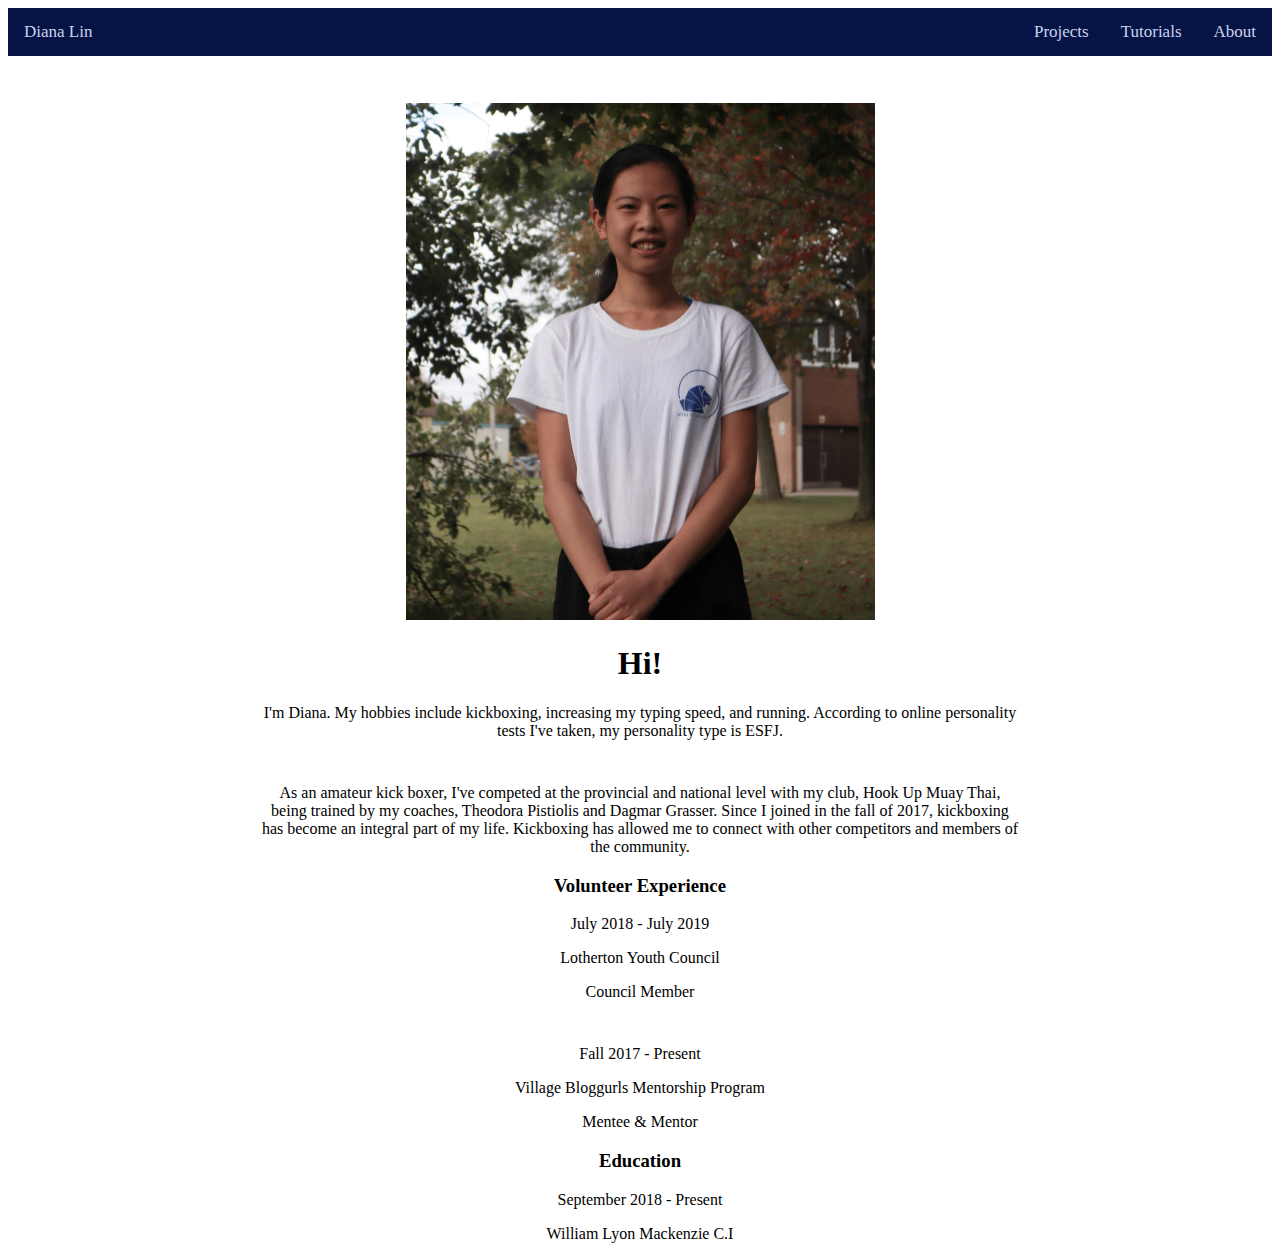
==== about.html @ 4bc6167f "Upload files" ====
<!DOCTYPE html>
<html>

  <head>
    <meta charset="UTF-8">
    <title>Diana's Portfolio</title>
    <link rel="stylesheet" href="css/style.css">
  </head>

  <body>

    <div class="navigation">
      <a style="padding:14px 16 px; float:left;" href="index.html">Diana Lin</a>
      <a href="about.html">About</a>
      <a href="tutorials.html">Tutorials</a>
      <a href="projects.html">Projects</a>
    </div>
    <p>
      <pre>
    </pre>
    </p>
    <div style="text-align:center">
      <img src="assets/img/DianaLin1.jpg" alt="My About page Picture" style="width:469px; height:517px">
    </div>
    <div class="about">
      <h1>Hi!</h1>
      <p>I'm Diana. My hobbies include kickboxing, increasing my typing speed, and running. According to online personality tests I've taken, my personality type is ESFJ. </p>
      <p>
        <pre>
      </pre>As an amateur kick boxer, I've competed at the provincial and national level with my club, Hook Up Muay Thai, being trained by my coaches, Theodora Pistiolis and Dagmar Grasser. Since I joined in the fall of 2017, kickboxing has become an
        integral part of my life. Kickboxing has allowed me to connect with other competitors and members of the community.
      </p>
      <h3>Volunteer Experience</h3>
      <p>July 2018 - July 2019</p>
      <p>Lotherton Youth Council</p>
      <p>Council Member</p>
      <p>
        <pre>
      </pre>Fall 2017 - Present</p>
      <p>Village Bloggurls Mentorship Program</p>
      <p>Mentee & Mentor</p>
      <h3>Education</h3>
      <p>September 2018 - Present</p>
      <p>William Lyon Mackenzie C.I</p>
    </div>
  </body>

</html>
---- css/style.css ----
/* Style all body content */
body {
  font-family:"georgia";
}

h1 {
  text-align:center
}

/* Add a background color to the top navigation */
.navigation {
  background-color: #061445;
  overflow: hidden;
}

/* Style the links inside the navigation bar */
.navigation a {
  float: right;
  color: #cad2ed;
  text-align: center;
  padding: 14px 16px;
  text-decoration: none;
  font-size: 17px;
}

.home{
  text-align: center;
  padding: 14px 16px;
  text-decoration: none;
  font-size: 17px;
}


.intro{
  padding-left:20%;
  padding-right:20%;
  text-align:center;
}

/* Style the projects page */
.projects{
  text-align:center;
}

/* Style the links in project list */
.projects a {
  text-decoration:none;
}

/* style the code snippets  */
code{
  margin:0px;
  margin-left:10px;
}

/* Style the image */
.tutorial-img{
  width:100%;
  text-align:center;
}

/* Style tutorials */
.tutorial-link{
  text-align:center;
  width:100%;
}

/* Style tutorial links */
 .tutorial-link a {
  float:left;
  text-decoration:none;
  font-size:17px;
  width:24%;
  border:solid;
}

.about{
  padding-left:20%;
  padding-right:20%;
  text-align:center;
}
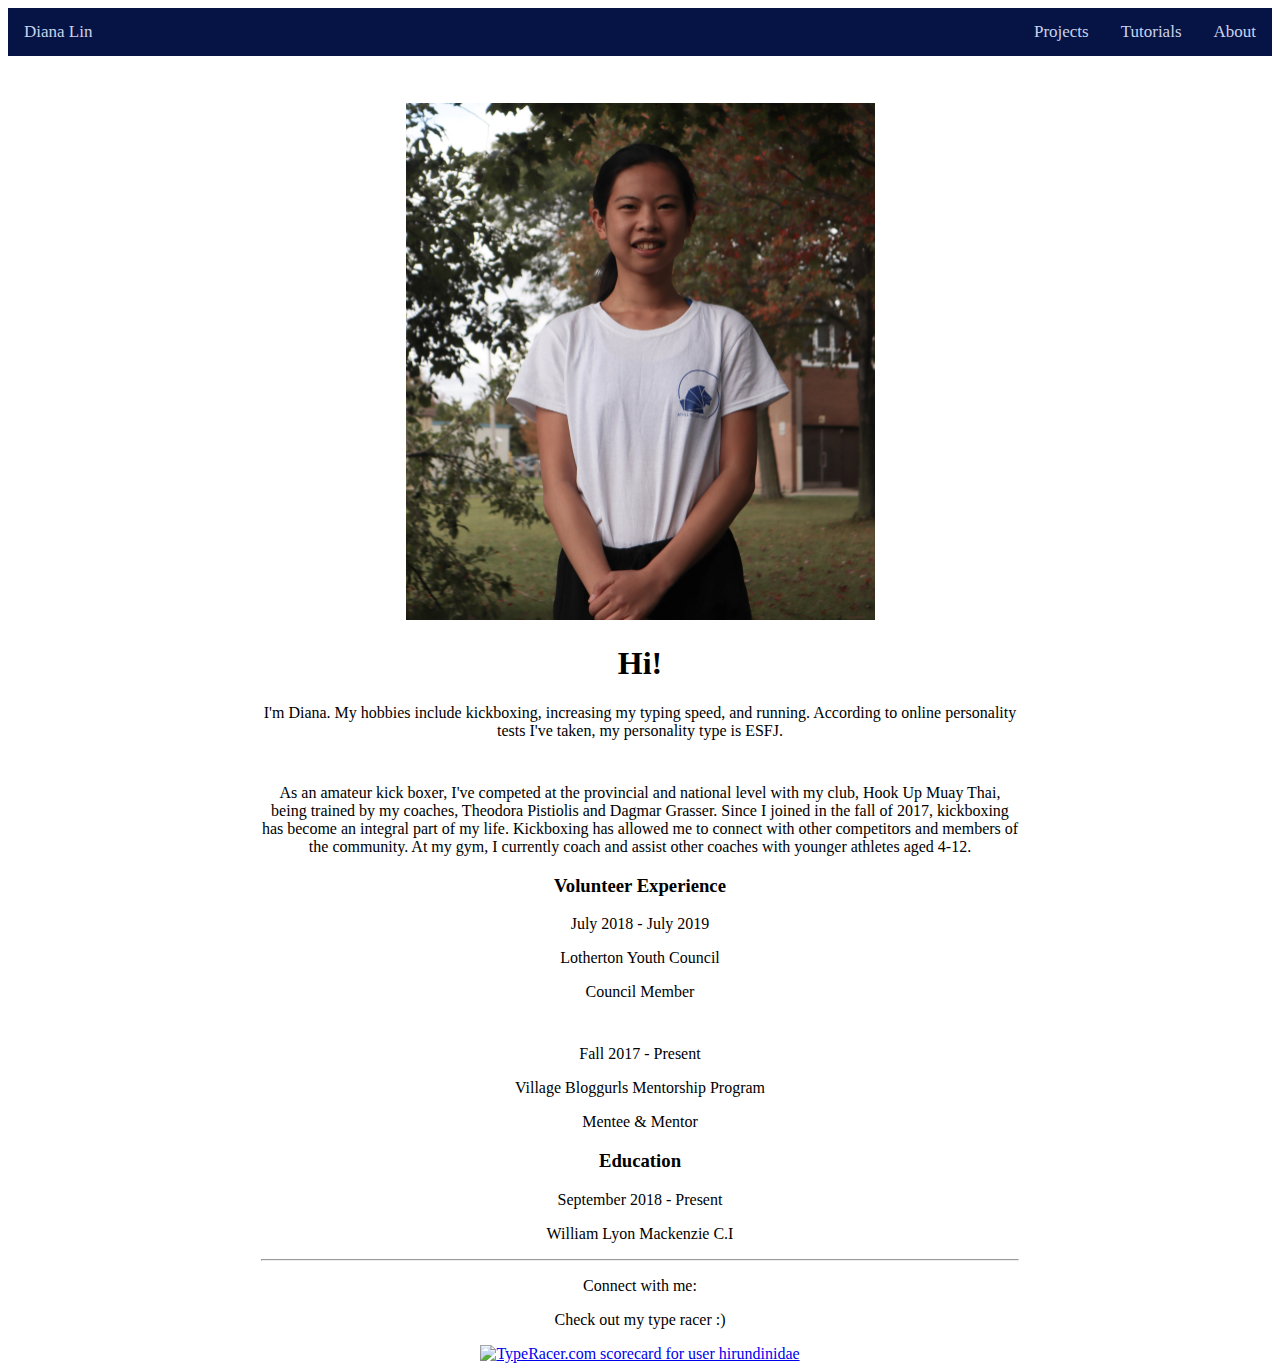
==== commit dc6027af: "Add connect info" ====
--- a/about.html
+++ b/about.html
@@ -28,7 +28,7 @@
       <p>
         <pre>
       </pre>As an amateur kick boxer, I've competed at the provincial and national level with my club, Hook Up Muay Thai, being trained by my coaches, Theodora Pistiolis and Dagmar Grasser. Since I joined in the fall of 2017, kickboxing has become an
-        integral part of my life. Kickboxing has allowed me to connect with other competitors and members of the community.
+        integral part of my life. Kickboxing has allowed me to connect with other competitors and members of the community. At my gym, I currently coach and assist other coaches with younger athletes aged 4-12.
       </p>
       <h3>Volunteer Experience</h3>
       <p>July 2018 - July 2019</p>
@@ -42,6 +42,10 @@
       <h3>Education</h3>
       <p>September 2018 - Present</p>
       <p>William Lyon Mackenzie C.I</p>
+      <hr>
+      <p>Connect with me:</p>
+      <p>Check out my type racer :)</p>
+      <a href=" https://data.typeracer.com/pit/profile?user=hirundinidae&ref=badge" target="_top"><img src="https://data.typeracer.com/misc/badge?user=hirundinidae" border="0" alt="TypeRacer.com scorecard for user hirundinidae" /></a>
     </div>
   </body>
 
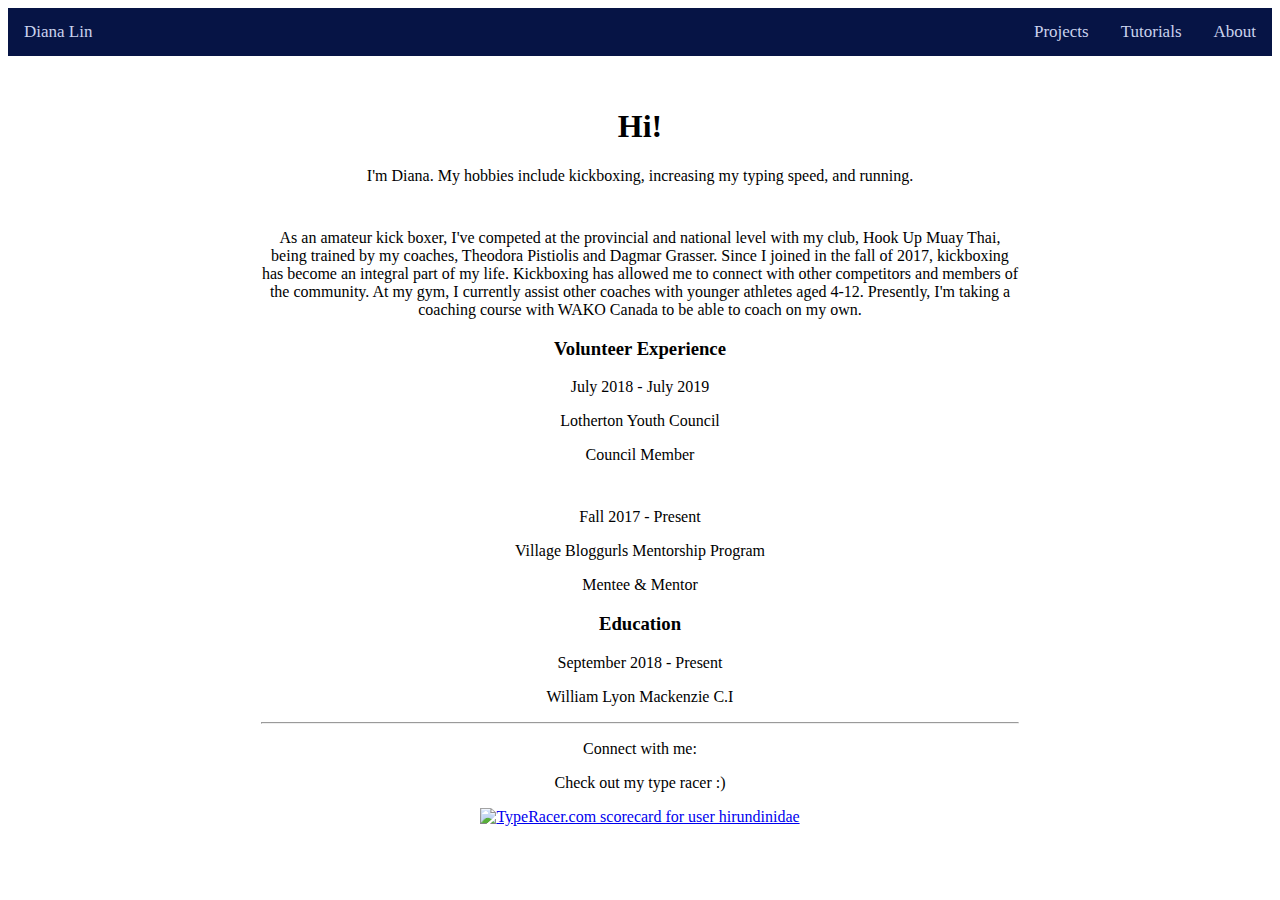
==== commit 34897c2a: "Direct to about page, add to about page" ====
--- a/about.html
+++ b/about.html
@@ -19,17 +19,18 @@
       <pre>
     </pre>
     </p>
-    <div style="text-align:center">
-      <img src="assets/img/DianaLin1.jpg" alt="My About page Picture" style="width:469px; height:517px">
-    </div>
     <div class="about">
       <h1>Hi!</h1>
-      <p>I'm Diana. My hobbies include kickboxing, increasing my typing speed, and running. According to online personality tests I've taken, my personality type is ESFJ. </p>
+      <p>I'm Diana. My hobbies include kickboxing, increasing my typing speed, and running. </p>
       <p>
         <pre>
-      </pre>As an amateur kick boxer, I've competed at the provincial and national level with my club, Hook Up Muay Thai, being trained by my coaches, Theodora Pistiolis and Dagmar Grasser. Since I joined in the fall of 2017, kickboxing has become an
-        integral part of my life. Kickboxing has allowed me to connect with other competitors and members of the community. At my gym, I currently coach and assist other coaches with younger athletes aged 4-12.
-      </p>
+      </pre>As an amateur kick boxer, I've competed at the provincial and national level
+        with my club, Hook Up Muay Thai, being trained by my coaches, Theodora Pistiolis
+        and Dagmar Grasser. Since I joined in the fall of 2017, kickboxing has become an
+        integral part of my life. Kickboxing has allowed me to connect with other
+        competitors and members of the community. At my gym, I currently assist other
+        coaches with younger athletes aged 4-12. Presently, I'm taking a coaching course
+        with WAKO Canada to be able to coach on my own. </p>
       <h3>Volunteer Experience</h3>
       <p>July 2018 - July 2019</p>
       <p>Lotherton Youth Council</p>
@@ -45,7 +46,7 @@
       <hr>
       <p>Connect with me:</p>
       <p>Check out my type racer :)</p>
-      <a href=" https://data.typeracer.com/pit/profile?user=hirundinidae&ref=badge" target="_top"><img src="https://data.typeracer.com/misc/badge?user=hirundinidae" border="0" alt="TypeRacer.com scorecard for user hirundinidae" /></a>
+      <a target="blank" href=" https://data.typeracer.com/pit/profile?user=hirundinidae&ref=badge" target="_top"><img src="https://data.typeracer.com/misc/badge?user=hirundinidae" border="0" alt="TypeRacer.com scorecard for user hirundinidae" /></a>
     </div>
   </body>
 
--- a/css/style.css
+++ b/css/style.css
@@ -79,3 +79,7 @@
   padding-right:20%;
   text-align:center;
 }
+
+.no {
+
+}
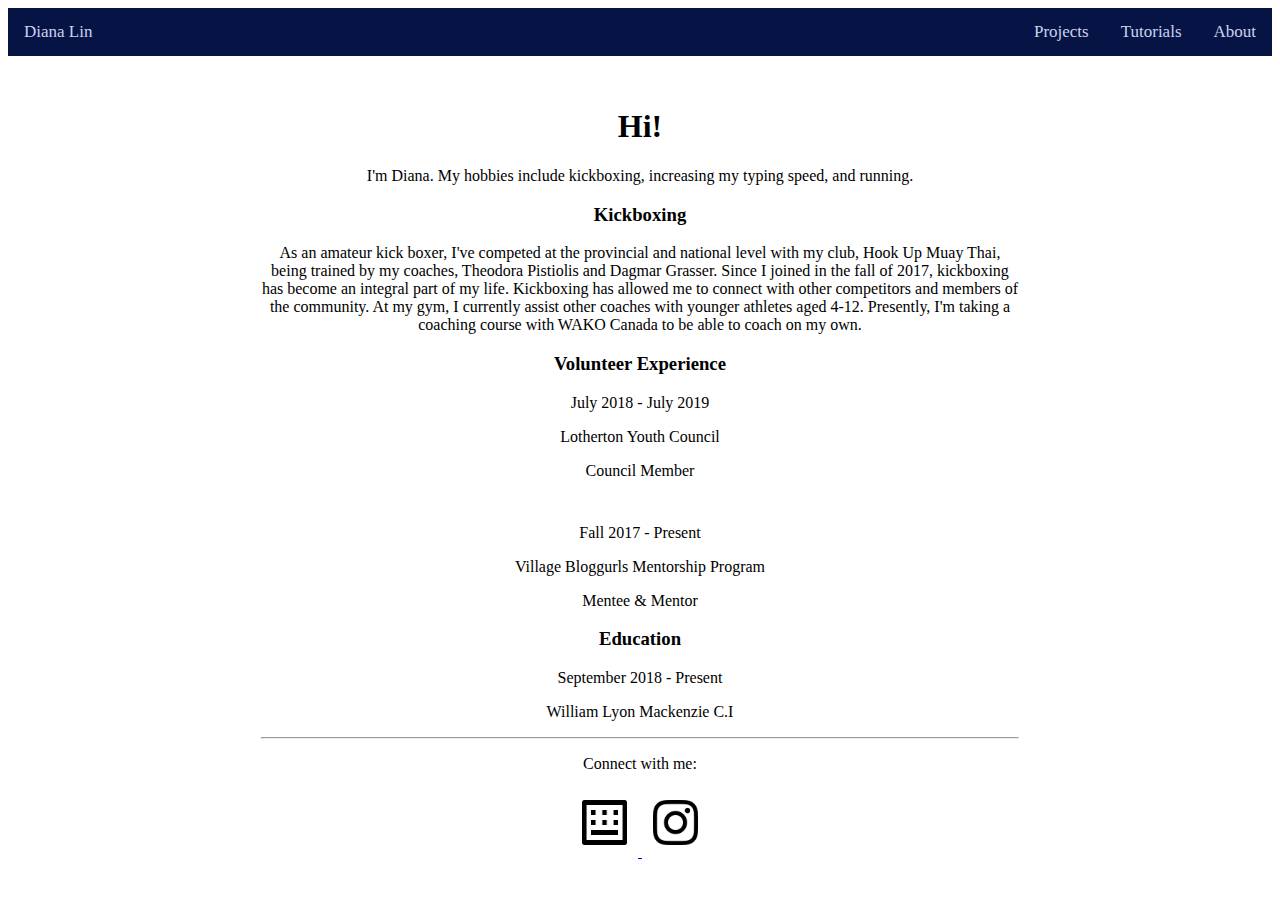
==== commit c4843890: "Add icons to about page" ====
--- a/about.html
+++ b/about.html
@@ -22,15 +22,15 @@
     <div class="about">
       <h1>Hi!</h1>
       <p>I'm Diana. My hobbies include kickboxing, increasing my typing speed, and running. </p>
-      <p>
-        <pre>
-      </pre>As an amateur kick boxer, I've competed at the provincial and national level
+      <h3>Kickboxing</h3>
+      <p> As an amateur kick boxer, I've competed at the provincial and national level
         with my club, Hook Up Muay Thai, being trained by my coaches, Theodora Pistiolis
         and Dagmar Grasser. Since I joined in the fall of 2017, kickboxing has become an
         integral part of my life. Kickboxing has allowed me to connect with other
         competitors and members of the community. At my gym, I currently assist other
         coaches with younger athletes aged 4-12. Presently, I'm taking a coaching course
         with WAKO Canada to be able to coach on my own. </p>
+
       <h3>Volunteer Experience</h3>
       <p>July 2018 - July 2019</p>
       <p>Lotherton Youth Council</p>
@@ -45,8 +45,13 @@
       <p>William Lyon Mackenzie C.I</p>
       <hr>
       <p>Connect with me:</p>
-      <p>Check out my type racer :)</p>
-      <a target="blank" href=" https://data.typeracer.com/pit/profile?user=hirundinidae&ref=badge" target="_top"><img src="https://data.typeracer.com/misc/badge?user=hirundinidae" border="0" alt="TypeRacer.com scorecard for user hirundinidae" /></a>
+      <!-- <p>Check out my type racer :)</p> -->
+      <a href="https://data.typeracer.com/pit/profile?user=hirundinidae">
+        <img class="icon" src="assets/img/keyboard-box-line.png" alt="Keyboard icon">
+      </a>
+      <a target="blank" href="https://www.instagram.com/dianaliin/">
+        <img class="icon" src="assets/img/glyph-logo_May2016.png" alt="Instagram logo">
+      </a>
     </div>
   </body>
 
--- a/css/style.css
+++ b/css/style.css
@@ -48,7 +48,7 @@
 }
 
 /* style the code snippets  */
-code{
+.code{
   margin:0px;
   margin-left:10px;
 }
@@ -83,3 +83,9 @@
 .no {
 
 }
+
+.icon {
+  width:45px;
+  height:45px;
+  padding: 11.25px;
+}
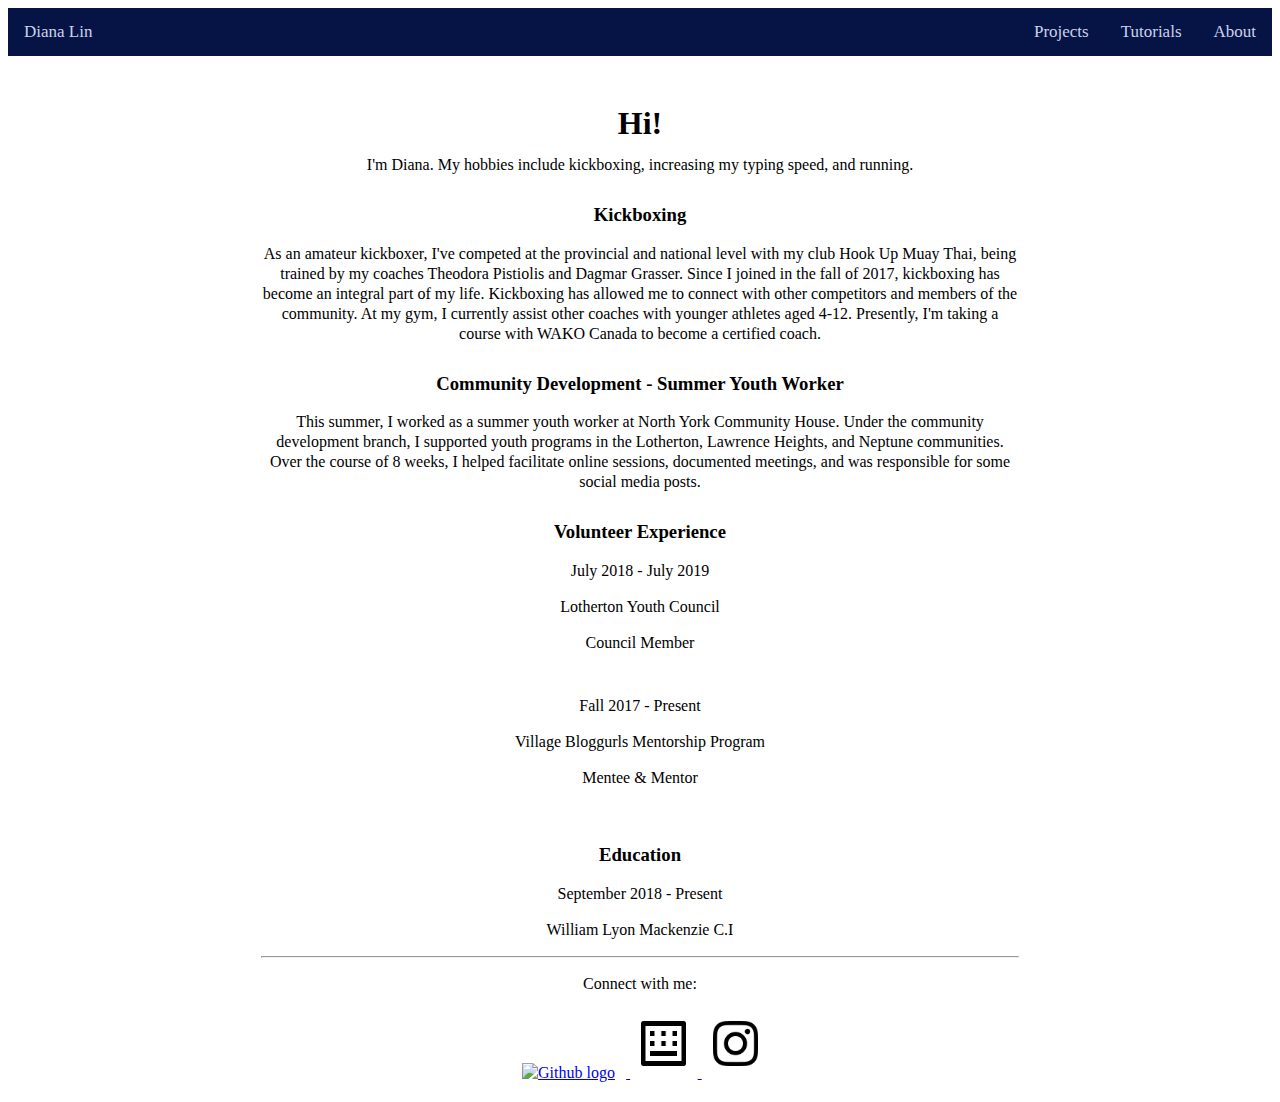
==== commit 7021d27c: "Update about page" ====
--- a/about.html
+++ b/about.html
@@ -23,30 +23,42 @@
       <h1>Hi!</h1>
       <p>I'm Diana. My hobbies include kickboxing, increasing my typing speed, and running. </p>
       <h3>Kickboxing</h3>
-      <p> As an amateur kick boxer, I've competed at the provincial and national level
-        with my club, Hook Up Muay Thai, being trained by my coaches, Theodora Pistiolis
+      <p> As an amateur kickboxer, I've competed at the provincial and national level
+        with my club Hook Up Muay Thai, being trained by my coaches Theodora Pistiolis
         and Dagmar Grasser. Since I joined in the fall of 2017, kickboxing has become an
         integral part of my life. Kickboxing has allowed me to connect with other
         competitors and members of the community. At my gym, I currently assist other
-        coaches with younger athletes aged 4-12. Presently, I'm taking a coaching course
-        with WAKO Canada to be able to coach on my own. </p>
+        coaches with younger athletes aged 4-12. Presently, I'm taking a course
+        with WAKO Canada to become a certified coach. </p>
+      <!-- add sections for other experiences and write about them because  -->
+      <h3>Community Development - Summer Youth Worker</h3>
+      <p>This summer, I worked as a summer youth worker at North York Community House.
+        Under the community development branch, I supported youth programs in the
+        Lotherton, Lawrence Heights, and Neptune communities. Over the course
+        of 8 weeks, I helped facilitate online sessions, documented meetings,
+        and was responsible for some social media posts. </p>
+      <h3>Volunteer Experience</h3>
+      <div class="volunteer">
+        <p>July 2018 - July 2019</p>
+        <p>Lotherton Youth Council</p>
+        <p>Council Member</p>
+      </div>
+      <div class="volunteer">
+        <p>Fall 2017 - Present</p>
+        <p>Village Bloggurls Mentorship Program</p>
+        <p>Mentee & Mentor</p>
+      </div>
 
-      <h3>Volunteer Experience</h3>
-      <p>July 2018 - July 2019</p>
-      <p>Lotherton Youth Council</p>
-      <p>Council Member</p>
-      <p>
-        <pre>
-      </pre>Fall 2017 - Present</p>
-      <p>Village Bloggurls Mentorship Program</p>
-      <p>Mentee & Mentor</p>
       <h3>Education</h3>
       <p>September 2018 - Present</p>
       <p>William Lyon Mackenzie C.I</p>
       <hr>
       <p>Connect with me:</p>
       <!-- <p>Check out my type racer :)</p> -->
-      <a href="https://data.typeracer.com/pit/profile?user=hirundinidae">
+      <a target="blank" href="https://github.com/hirundinidae">
+        <img class="icon" src="assets/img/GitHub-Mark-120px-plus.png" alt="Github logo">
+      </a>
+      <a target="blank" href="https://data.typeracer.com/pit/profile?user=hirundinidae">
         <img class="icon" src="assets/img/keyboard-box-line.png" alt="Keyboard icon">
       </a>
       <a target="blank" href="https://www.instagram.com/dianaliin/">
--- a/css/style.css
+++ b/css/style.css
@@ -1,10 +1,16 @@
 /* Style all body content */
 body {
-  font-family:"georgia";
+  font-family:"Verdana";
+  line-height:125%;
 }
 
 h1 {
   text-align:center
+}
+
+h3 {
+  padding-top:11.25px;
+  
 }
 
 /* Add a background color to the top navigation */
@@ -48,7 +54,7 @@
 }
 
 /* style the code snippets  */
-.code{
+code{
   margin:0px;
   margin-left:10px;
 }
@@ -89,3 +95,7 @@
   height:45px;
   padding: 11.25px;
 }
+
+.volunteer{
+  padding-bottom:11.25px;
+}
